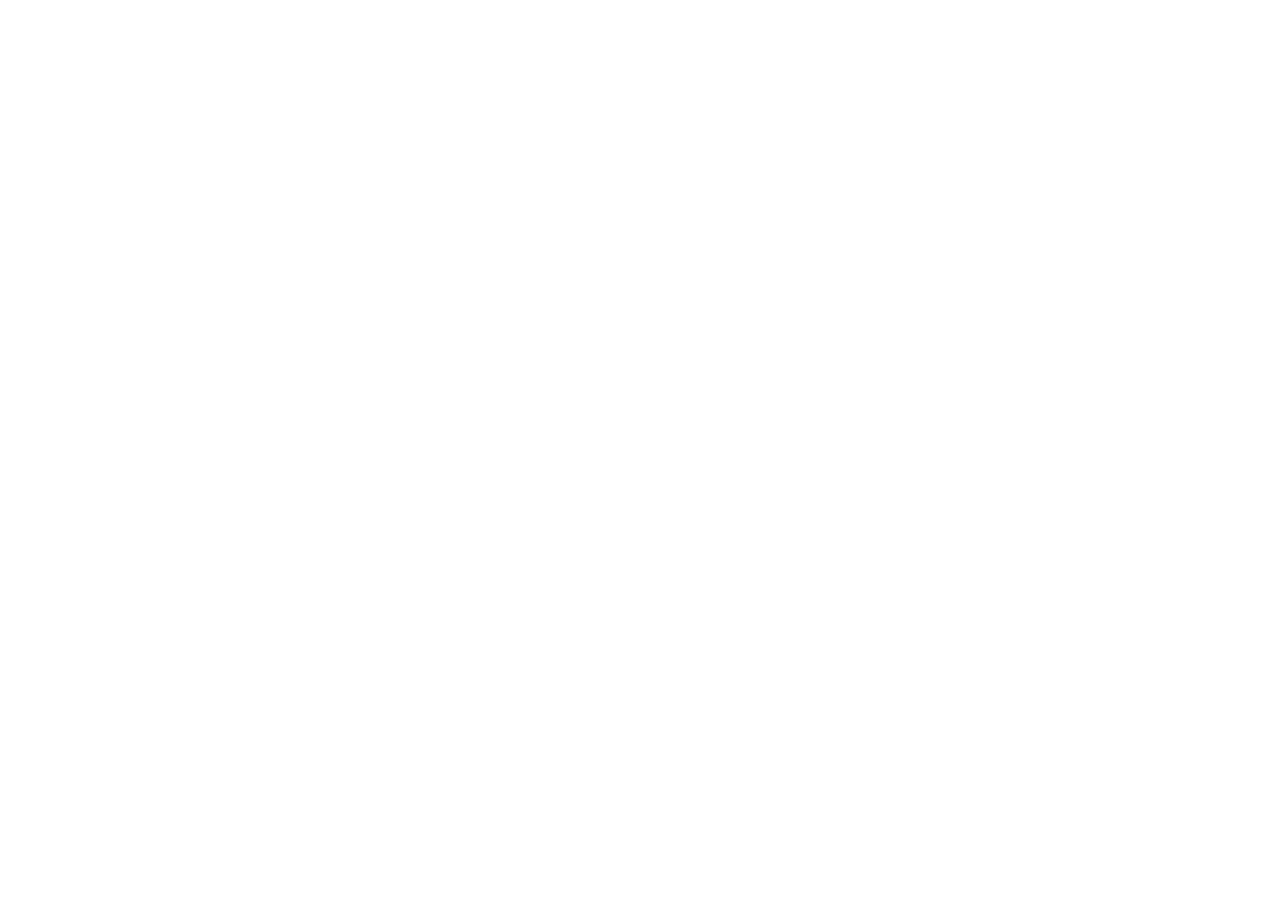
==== index.html @ 1b18f96c "criei" ====
<!DOCTYPE html>
<html lang="pt-br">
<head>
    <meta charset="UTF-8">
    <meta name="viewport" content="width=device-width, initial-scale=1.0">
    <title>projeto redes sociais</title>
    <link rel="shortcut icon" href="favicon.ico" type="image/x-icon">
    <link rel="stylesheet" href="style.css">
</head>
<body>

    
    
</body>
</html>
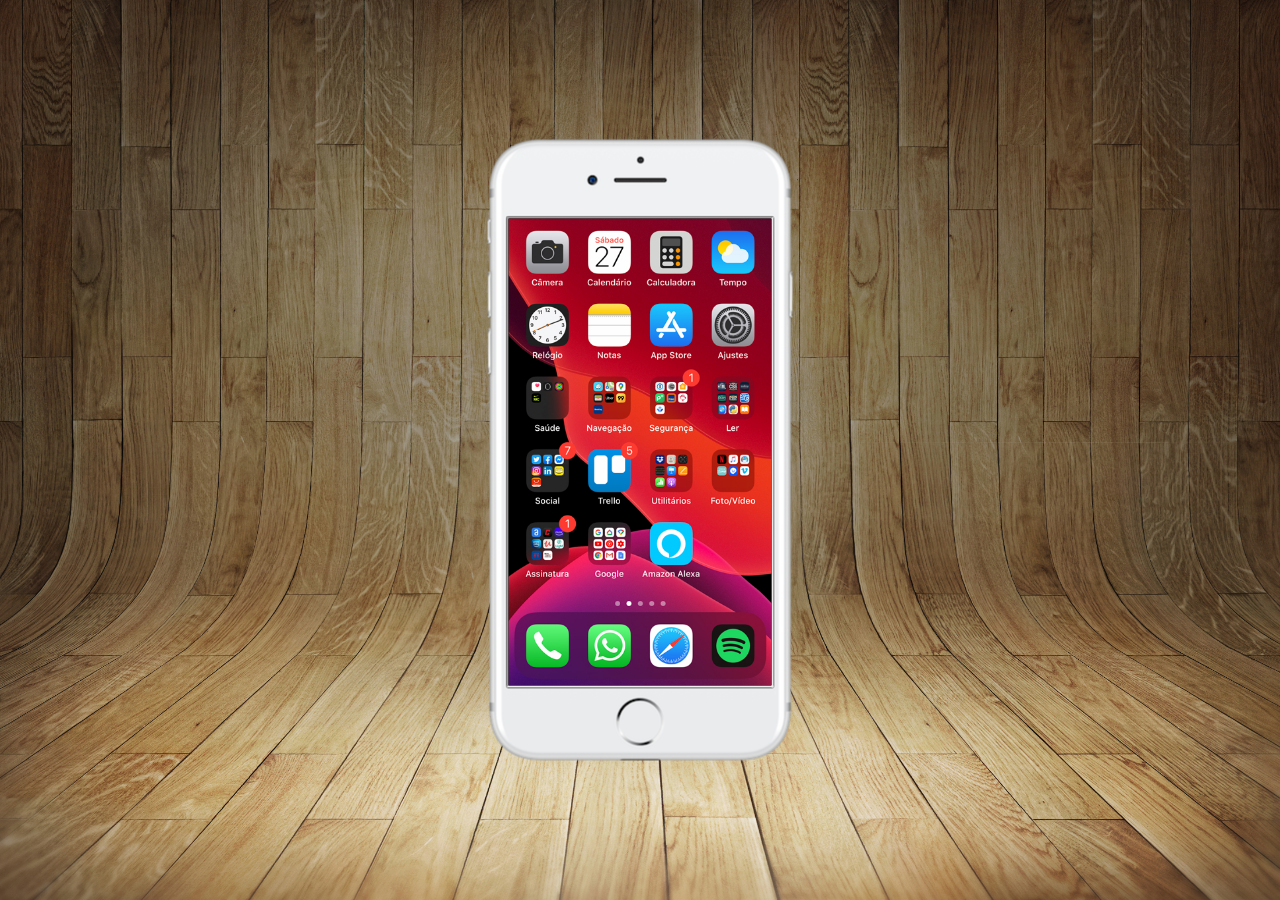
==== commit dddd7fea: "att" ====
--- a/index.html
+++ b/index.html
@@ -9,7 +9,14 @@
 </head>
 <body>
 
-    
+    <main>
+        <section id="telefone">
+            <iframe src="home.html" name="tela"  id="tela"></iframe>
+        </section>
+        <section id="redes">
+
+        </section>
+    </main>
     
 </body>
 </html>--- a/style.css
+++ b/style.css
@@ -0,0 +1,44 @@
+@charset "UTF-8";
+
+
+* {
+    margin: 0px;
+    padding: 0px;
+    font-family: Arial, Helvetica, sans-serif;
+}
+
+html, body{
+    height: 100vh;
+    width: 100vw;
+    background-color: black;
+}
+body{
+    background: url('imagens/fundo-madeira.jpg')no-repeat top center;
+    background-size: cover;
+    background-attachment: fixed;
+}
+
+main {
+    height: 100vh;
+    position: relative;
+    
+}
+
+section#telefone{
+    position: absolute;
+    top: 50%;
+    left: 50%;
+    transform: translate(-50%, -50%);
+    height: 627px;
+    width: 311px;
+    
+    background:  url('imagens/frame-iphone.png') no-repeat;
+}
+
+iframe#tela{
+    position: relative;
+    top: 80px;
+    left: 22.2px;
+    width: 263px;
+    height: 467px;
+}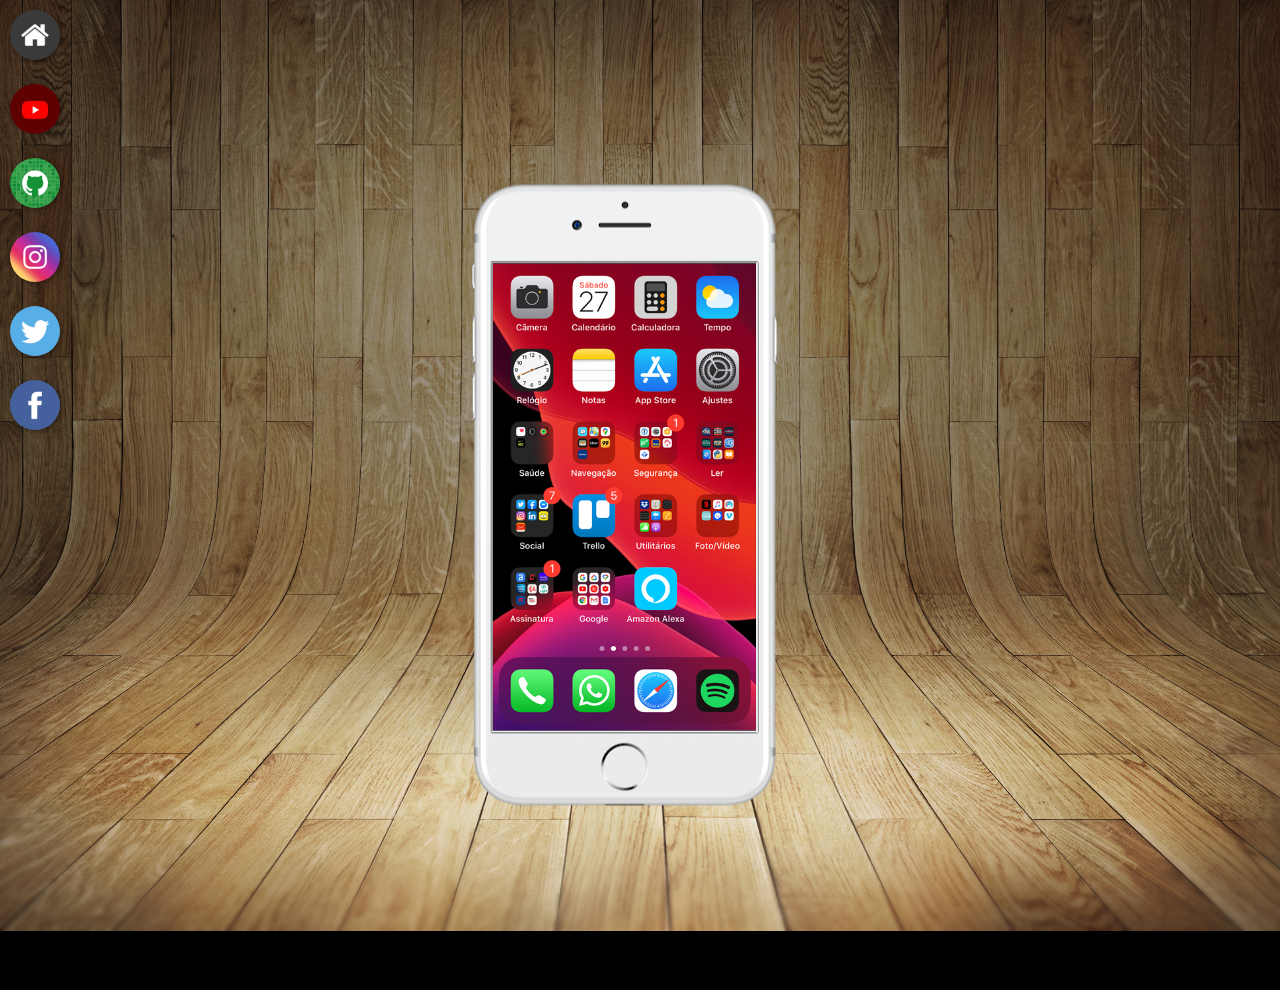
==== commit 99be0f9f: "att" ====
--- a/index.html
+++ b/index.html
@@ -11,9 +11,15 @@
 
     <main>
         <section id="telefone">
-            <iframe src="home.html" name="tela"  id="tela"></iframe>
+            <iframe src="home.html" name="tela"  id="tela">seu nav. nao e compativel</iframe>
         </section>
         <section id="redes">
+            <a href="#" target="tela"><img src="imagens/logo-home.jpg" alt="home"></a><br>
+            <a href="#" target="tela"><img src="imagens/logo-youtube.jpg" alt="youtube"></a><br>
+            <a href="#" target="tela"><img src="imagens/logo-github.jpg" alt="github"></a><br>
+            <a href="#" target="tela"><img src="imagens/logo-instagram.jpg" alt="inst"></a><br>
+            <a href="#" target="tela"><img src="imagens/logo-twitter.jpg" alt="twiter"></a><br>
+            <a href="#" target="tela"><img src="imagens/logo-facebook.jpg" alt="face"></a>
 
         </section>
     </main>
--- a/style.css
+++ b/style.css
@@ -7,8 +7,8 @@
     font-family: Arial, Helvetica, sans-serif;
 }
 
-html, body{
-    height: 100vh;
+html, body {
+    height: 110vh;
     width: 100vw;
     background-color: black;
 }
@@ -26,9 +26,9 @@
 
 section#telefone{
     position: absolute;
-    top: 50%;
+    top: 55%;
     left: 50%;
-    transform: translate(-50%, -50%);
+    transform: translate(-55%, -50%);
     height: 627px;
     width: 311px;
     
@@ -41,4 +41,21 @@
     left: 22.2px;
     width: 263px;
     height: 467px;
+}
+section#redes {
+    text-align: left;
+}
+section#redes > a >img {
+    width: 50px;
+    margin: 10px;
+    border-radius: 50%;
+    box-shadow: 2px 2px 5px rgba(0, 0, 0, 0.358);
+    box-sizing: border-box;
+}
+
+section#redes img:hover{
+    border: 2px solid white;
+    transform: translate(-5px, -5px);
+    box-shadow: 5px 5px 10px white;
+    transition: 1s border .1s;
 }